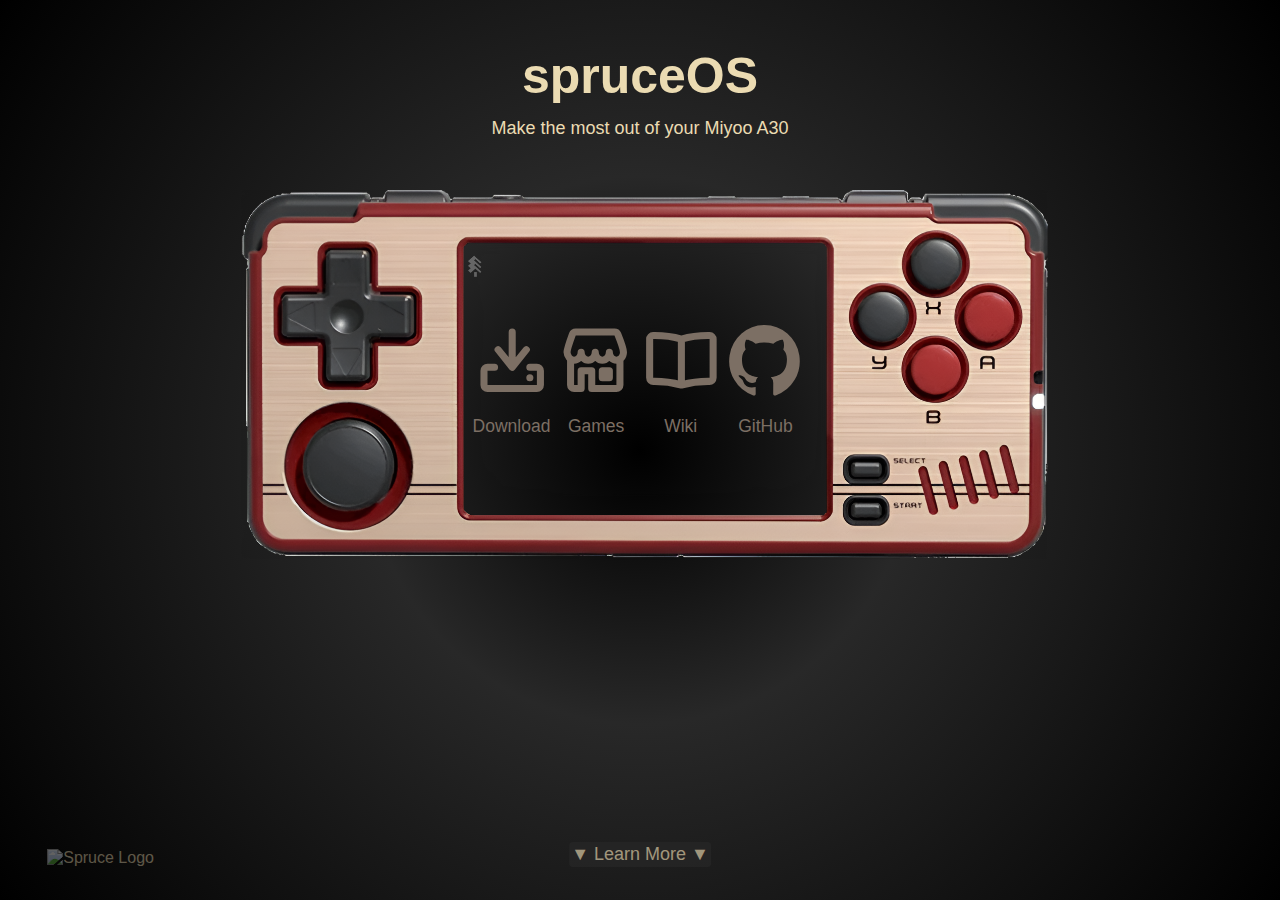
==== homepage.html @ e69a3cd2 "Update homepage.html" ====
<!DOCTYPE html>
<html lang="en">
<head>
    <title>spruceOS Homepage</title>
    <meta charset="UTF-8">
    <meta name="viewport" content="width=device-width, initial-scale=1.0">
    <link rel="stylesheet" href="css/styles.css">
    <link rel="icon" href=
"img/logo.png"
        type="image/x-icon" />
    <style>
        * {
            margin: 0;
            padding: 0;
            box-sizing: border-box;
        }



       body, html {
           position: relative;
    height: 100%;
    width: 100%; 
    display: flex;
    flex-direction: column;
    align-items: center;
    font-family: Arial, sans-serif;
    color: #EBDBB2; 
     background: #282828;
background: -moz-radial-gradient(circle, rgba(0,0,0,1) 0%, rgba(40,40,40,1) 35%, rgba(0,0,0,1) 100%);
background: -webkit-radial-gradient(circle, rgba(0,0,0,1) 0%, rgba(40,40,40,1) 35%, rgba(0,0,0,1) 100%);
background: radial-gradient(circle, rgba(0,0,0,1) 0%, rgba(40,40,40,1) 35%, rgba(0,0,0,1) 100%);
filter: progid:DXImageTransform.Microsoft.gradient(startColorstr="#000000",endColorstr="#000000",GradientType=1); 
    overflow-x: hidden;
}

.page_title {
    font-size: 50px;
    text-align: center;
    position: relative;
    margin-top:3.69%
}

.additional-content {
    margin-top: 1%;
    position: relative;
    text-align: center;
    font-size: 18px;
}

.a30-container {
    position: relative;
    display: flex;
    justify-content: center; /* Center horizontally */
    align-items: center;
    height: auto;
    background-image: url("img/miyooa30.png");
    background-repeat: no-repeat;
    background-position: center;
    background-size: contain;
    transform: scale(7.69);
    transform-origin: top center; /* Set scale from the top center */
    margin-top: 4%; /* Remove any extra margins */
}

.a30-display {
    display: flex;
    justify-content: center;
    align-items: center;
    width: 80%;
    padding: 4.2% 0; /* Adjust for padding */
    transform: scale(0.4); /* Compensate for the outer scale */
    transform-origin: center; /* Scale from the center */
    margin-top: -5px;
}



        .button, .icon-button {
    flex: 1 1 20%; /* Fix proportional dimensions (20% for 4 buttons) */
    max-width: 20%;
    text-align: center;
    cursor: pointer;
    box-sizing: border-box;
    text-decoration: none;
    height: 39px;
    padding-top: 6.9px;
    color: #7c6f64;
}

.button:hover, .icon-button:hover {
    color: #EBDBB2; /*color on hover */
}

.spruceLogo{
    position:absolute;
    opacity: 30%;
    width:10px;
    padding: 2px 0 0 1.5px;
    margin-left: -108px;
    margin-top: -60px;
}

.logo-below {
    position: absolute;
    display: block;
    margin: 0 auto; /* Centra l'immagine */
    width: 9%; /* Regola la dimensione dell'immagine */
    bottom: 3.69%;
    left:3.69%;
    opacity:0.369;
}

.learn-more-button {
    background: #282828;
    border-radius: 3.69px;
    opacity:0.639;
    position: absolute;
    bottom: 3.69%;
    left: 50%;
    transform: translateX(-50%);
    font-size: 18px;
    color: #EBDBB2;
    text-decoration: none;
    padding: 2px;
}

        .button svg, .icon-button svg {
    width: 100%;
    height: auto;
    max-height: 100px; /* max height to limit the icon */
}

        .button.clicked svg {
            fill: currentColor;
        }

.button p, .icon-button p {
    font-size: 5.7px; /* text is adaptable */
    
}

        @media only screen and (hover: none) and (pointer: coarse) and (min-width: 800px) {
            
            .a30-container {
                transform: scale(4.39);    
            }
            
            .a30-display {
                margin-left: 42.9%;
                margin-right: 42.9%;
                padding: 1.9% 0 1.9%;
            }
         }
         
@media only screen and (max-width: 768px){
             .a30-container {
                 margin-top:10%;
                transform: scale(4.99);    
            }
            .page_title{
                margin-top: 29.63%;
            }
            .down_arrow{
                margin-top: 39.63%;
            }
          }

    </style>
</head>
<body>


<h1 class="page_title">spruceOS</h1>
<div class="additional-content">
        <p>Make the most out of your Miyoo A30</p>
    </div>
    
<div class="a30-container">
<div class="a30-display">
    <img class="spruceLogo" src="img/logo.png">
    
    <a href="https://github.com/spruceUI/spruceOS/releases/download/spruceV2.3/spruceV2.3.0.zip" class="button" id="downloadButton">
        <div id="downloadIcon">
            <!-- download icon -->
            <svg xmlns="http://www.w3.org/2000/svg" fill="none" viewBox="0 0 24 24">
                <path stroke="currentColor" stroke-linecap="round" stroke-linejoin="round" stroke-width="2" d="M12 13V4M7 14H5a1 1 0 0 0-1 1v4a1 1 0 0 0 1 1h14a1 1 0 0 0 1-1v-4a1 1 0 0 0-1-1h-2m-1-5-4 5-4-5m9 8h.01"/>
            </svg>
        </div>
        <p>Download</p>
    </a>

    <a href="https://github.com/spruceUI/Ports-and-Free-Games" class="button" id="gamesButton">
        <div id="gamesIcon">
            <!-- games icon -->
            <svg class="w-6 h-6 text-gray-800 dark:text-white" aria-hidden="true" xmlns="http://www.w3.org/2000/svg" width="24" height="24" fill="none" viewBox="0 0 24 24">
  <path stroke="currentColor" stroke-linecap="round" stroke-linejoin="round" stroke-width="2" d="M6 12c.263 0 .524-.06.767-.175a2 2 0 0 0 .65-.491c.186-.21.333-.46.433-.734.1-.274.15-.568.15-.864a2.4 2.4 0 0 0 .586 1.591c.375.422.884.659 1.414.659.53 0 1.04-.237 1.414-.659A2.4 2.4 0 0 0 12 9.736a2.4 2.4 0 0 0 .586 1.591c.375.422.884.659 1.414.659.53 0 1.04-.237 1.414-.659A2.4 2.4 0 0 0 16 9.736c0 .295.052.588.152.861s.248.521.434.73a2 2 0 0 0 .649.488 1.809 1.809 0 0 0 1.53 0 2.03 2.03 0 0 0 .65-.488c.185-.209.332-.457.433-.73.1-.273.152-.566.152-.861 0-.974-1.108-3.85-1.618-5.121A.983.983 0 0 0 17.466 4H6.456a.986.986 0 0 0-.93.645C5.045 5.962 4 8.905 4 9.736c.023.59.241 1.148.611 1.567.37.418.865.667 1.389.697Zm0 0c.328 0 .651-.091.94-.266A2.1 2.1 0 0 0 7.66 11h.681a2.1 2.1 0 0 0 .718.734c.29.175.613.266.942.266.328 0 .651-.091.94-.266.29-.174.537-.427.719-.734h.681a2.1 2.1 0 0 0 .719.734c.289.175.612.266.94.266.329 0 .652-.091.942-.266.29-.174.536-.427.718-.734h.681c.183.307.43.56.719.734.29.174.613.266.941.266a1.819 1.819 0 0 0 1.06-.351M6 12a1.766 1.766 0 0 1-1.163-.476M5 12v7a1 1 0 0 0 1 1h2v-5h3v5h7a1 1 0 0 0 1-1v-7m-5 3v2h2v-2h-2Z"/>
</svg>
        </div>
        <p>Games</p>
    </a>

    <a href="https://github.com/spruceUI/spruceOS/wiki" class="icon-button" id="wikiButton">
        <div id="wikiIcon">
            <!--  wiki icon -->
            <svg class="w-6 h-6 text-gray-800 dark:text-white" aria-hidden="true" xmlns="http://www.w3.org/2000/svg" width="24" height="24" fill="none" viewBox="0 0 24 24">
                <path stroke="currentColor" stroke-linecap="round" stroke-linejoin="round" stroke-width="2" d="M12 6.03v13m0-13c-2.819-.831-4.715-1.076-8.029-1.023A.99.99 0 0 0 3 6v11c0 .563.466 1.014 1.03 1.007 3.122-.043 5.018.212 7.97 1.023m0-13c2.819-.831 4.715-1.076 8.029-1.023A.99.99 0 0 1 21 6v11c0 .563-.466 1.014-1.03 1.007-3.122-.043-5.018.212-7.97 1.023"/>
            </svg>
        </div>
        <p>Wiki</p>
    </a>

    <a href="https://github.com/spruceUI/spruceOS/" class="icon-button" id="faqButton">
        <div id="faqIcon">
            <!--  GitHub icon -->
            <svg class="w-6 h-6 text-gray-800 dark:text-white" aria-hidden="true" xmlns="http://www.w3.org/2000/svg" width="24" height="24" fill="currentColor" viewBox="0 0 24 24">
                <path fill-rule="evenodd" d="M12.006 2a9.847 9.847 0 0 0-6.484 2.44 10.32 10.32 0 0 0-3.393 6.17 10.48 10.48 0 0 0 1.317 6.955 10.045 10.045 0 0 0 5.4 4.418c.504.095.683-.223.683-.494 0-.245-.01-1.052-.014-1.908-2.78.62-3.366-1.21-3.366-1.21a2.711 2.711 0 0 0-1.11-1.5c-.907-.637.07-.621.07-.621.317.044.62.163.885.346.266.183.487.426.647.71.135.253.318.476.538.655a2.079 2.079 0 0 0 2.37.196c.045-.52.27-1.006.635-1.37-2.219-.259-4.554-1.138-4.554-5.07a4.022 4.022 0 0 1 1.031-2.75 3.77 3.77 0 0 1 .096-2.713s.839-.275 2.749 1.05a9.26 9.26 0 0 1 5.004 0c1.906-1.325 2.74-1.05 2.74-1.05.37.858.406 1.828.101 2.713a4.017 4.017 0 0 1 1.029 2.75c0 3.939-2.339 4.805-4.564 5.058a2.471 2.471 0 0 1 .679 1.897c0 1.372-.012 2.477-.012 2.814 0 .272.18.592.687.492a10.05 10.05 0 0 0 5.4-4.418 10.48 10.48 0 0 0 1.317-6.955 10.32 10.32 0 0 0-3.393-6.17A9.847 9.847 0 0 0 12.006 2Z"/>
            </svg>
        </div>
        <p>GitHub</p>
    </a>

</div>
</div>
    
    <img src="img/spruce_logo.png" class="logo-below" alt="Spruce Logo">
    
<a href="#" class="learn-more-button">▼ Learn More ▼</a>
    
    <script>
        function toggleIcon(buttonId, iconId) {
            const button = document.getElementById(buttonId);
            const iconContainer = document.getElementById(iconId);
            const isClicked = button.classList.toggle('clicked');

            if (iconId === 'wikiIcon') {
                iconContainer.innerHTML = isClicked ? 
                    `<svg xmlns="http://www.w3.org/2000/svg" fill="currentColor" viewBox="0 0 24 24"><path fill-rule="evenodd" d="M11 4.717c-2.286-.58-4.16-.756-7.045-.71A1.99 1.99 0 0 0 2 6v11c0 1.133.934 2.022 2.044 2.007..."/></svg>` : 
                    `<svg xmlns="http://www.w3.org/2000/svg" fill="none" viewBox="0 0 24 24"><path stroke="currentColor" stroke-linecap="round" stroke-linejoin="round" stroke-width="2" d="M12 6.03v13..."/></svg>`;
            }
        }
    </script>
</body>
</html>
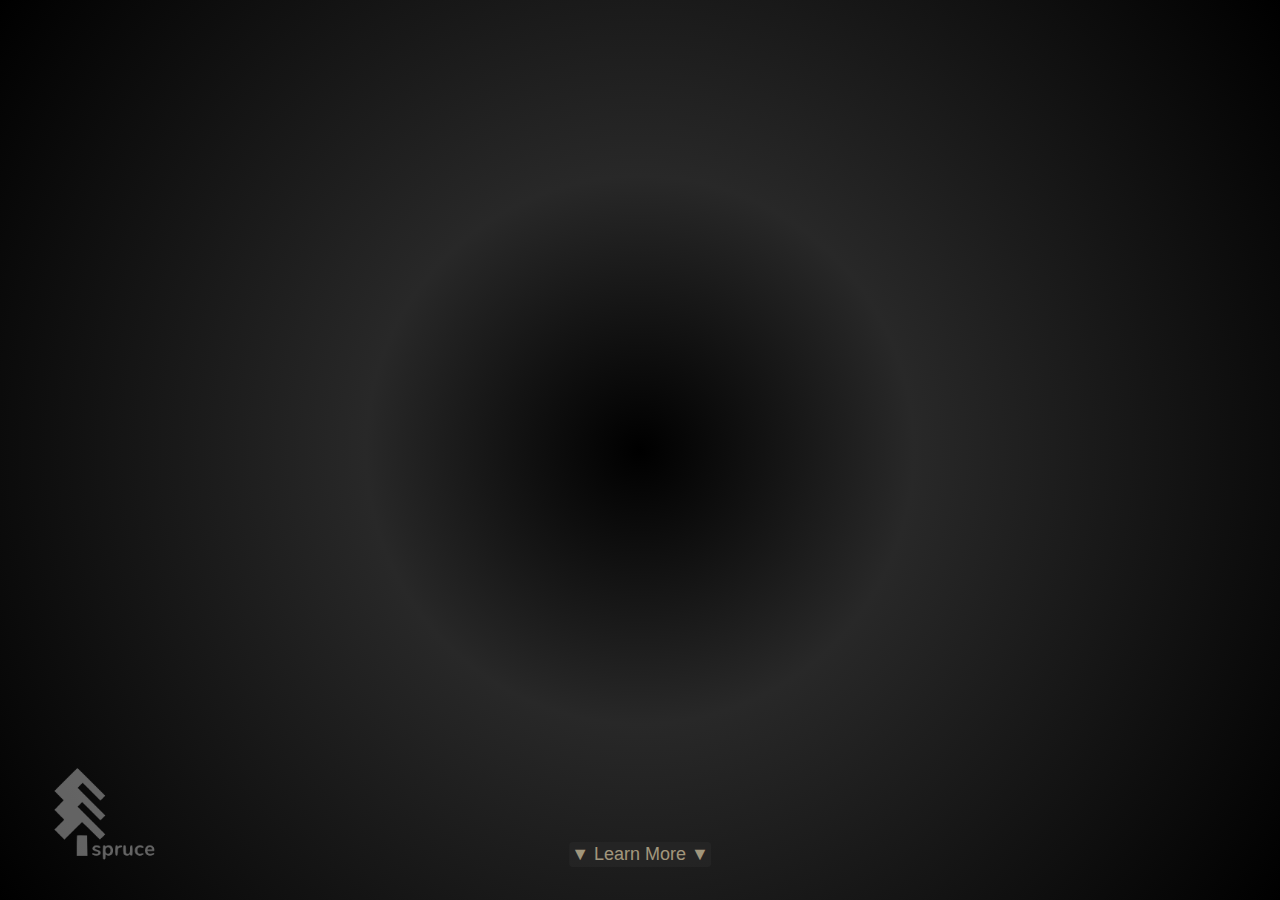
==== commit 9232679e: "Update homepage.html" ====
--- a/homepage.html
+++ b/homepage.html
@@ -139,6 +139,47 @@
     font-size: 5.7px; /* text is adaptable */
     
 }
+          
+          /* Scorrimento da destra a sinistra */
+.slide-in-right {
+    transform: translateX(100%); /* Inizialmente spostato a destra */
+    opacity: 0; 
+    animation: slideInRight 0.5s forwards;
+}
+
+@keyframes slideInRight {
+    to {
+        transform: translateX(0); /* Riporta alla posizione originale */
+        opacity: 1;
+    }
+}
+
+/* Scorrimento dall'alto verso il basso */
+.slide-in-down {
+    transform: translateY(-100%); /* Inizialmente spostato sopra */
+    opacity: 0; 
+    animation: slideInDown 0.5s forwards;
+}
+
+@keyframes slideInDown {
+    to {
+        transform: translateY(0); /* Riporta alla posizione originale */
+        opacity: 1;
+    }
+}
+/* Scorrimento dal basso verso l'alto */
+.slide-in-up {
+    transform: translateY(100%) scale(7.69); /* Inizialmente spostato sotto */
+    opacity: 0; 
+    animation: slideInUp 0.5s forwards;
+}
+
+@keyframes slideInUp {
+    to {
+        transform: translateY(0) scale(7.69); /* Riporta alla posizione originale */
+        opacity: 1;
+    }
+}
 
         @media only screen and (hover: none) and (pointer: coarse) and (min-width: 800px) {
             
@@ -164,6 +205,19 @@
             .down_arrow{
                 margin-top: 39.63%;
             }
+            
+            .slide-in-up {
+    transform: translateY(100%) scale(4.99); /* Inizialmente spostato sotto */
+    opacity: 0; 
+    animation: slideInUp 0.5s forwards;
+}
+
+@keyframes slideInUp {
+    to {
+        transform: translateY(0) scale(4.99); /* Riporta alla posizione originale */
+        opacity: 1;
+    }
+}
           }
 
     </style>
@@ -171,12 +225,12 @@
 <body>
 
 
-<h1 class="page_title">spruceOS</h1>
-<div class="additional-content">
+<h1 class="page_title hidden slide-in-down">spruceOS</h1>
+<div class="additional-content hidden slide-in-down">
         <p>Make the most out of your Miyoo A30</p>
     </div>
     
-<div class="a30-container">
+<div class="a30-container hidden slide-in-up">
 <div class="a30-display">
     <img class="spruceLogo" src="img/logo.png">
     
@@ -239,6 +293,18 @@
                     `<svg xmlns="http://www.w3.org/2000/svg" fill="none" viewBox="0 0 24 24"><path stroke="currentColor" stroke-linecap="round" stroke-linejoin="round" stroke-width="2" d="M12 6.03v13..."/></svg>`;
             }
         }
+        
+        document.addEventListener('DOMContentLoaded', () => {
+    const elements = document.querySelectorAll('.hidden');
+    
+    // Aggiungi le classi di animazione
+    elements.forEach((element, index) => {
+        setTimeout(() => {
+            element.classList.remove('hidden');
+            element.classList.add(element.classList.contains('slide-in-right') ? 'slide-in-right' : 'slide-in-down');
+        }, index * 200); // Aggiungi un ritardo crescente per ogni elemento
+    });
+});
     </script>
 </body>
 </html>
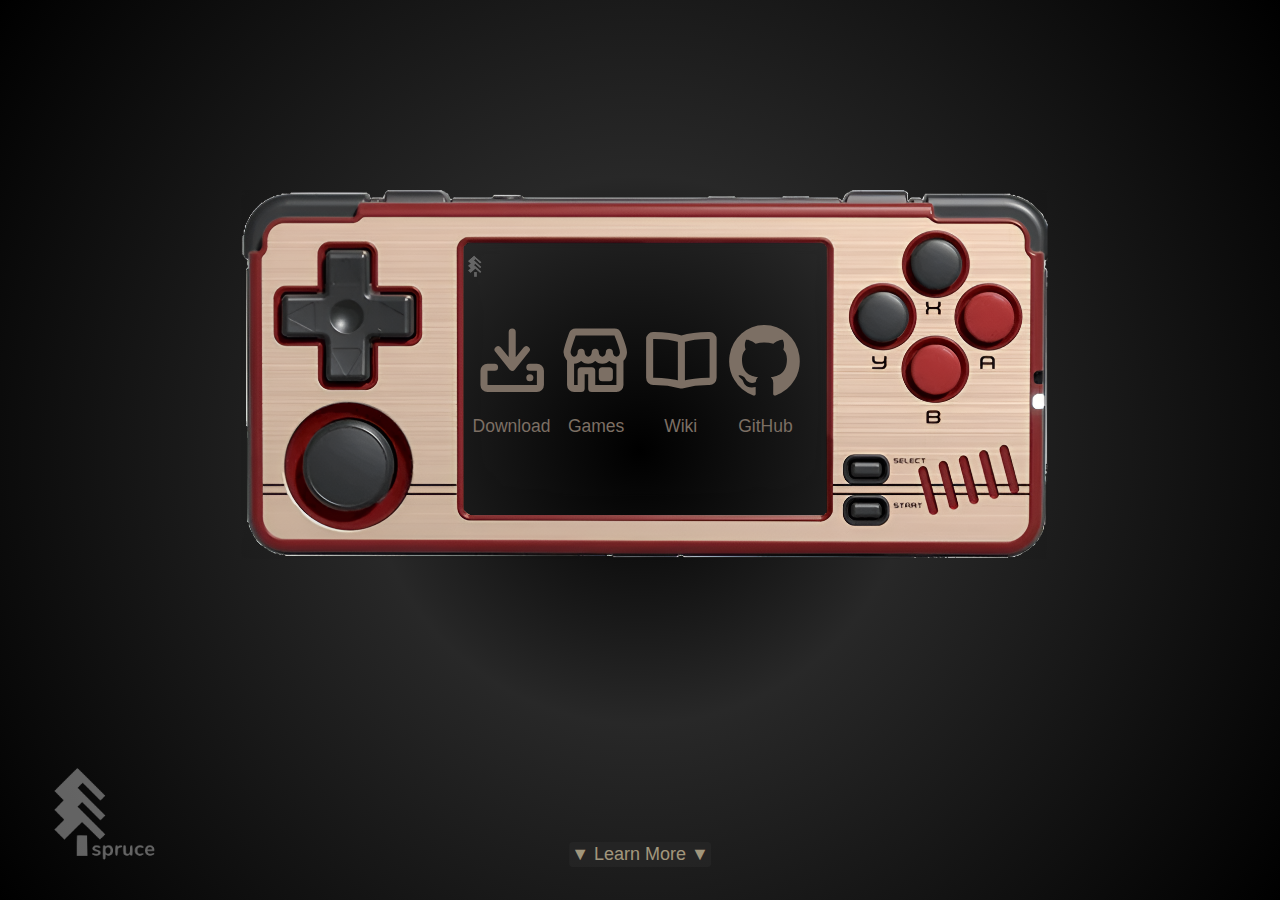
==== commit 8a9b741f: "Update homepage.html" ====
--- a/homepage.html
+++ b/homepage.html
@@ -139,6 +139,32 @@
     font-size: 5.7px; /* text is adaptable */
     
 }
+
+        @media only screen and (hover: none) and (pointer: coarse) and (min-width: 800px) {
+            
+            .a30-container {
+                transform: scale(4.39);    
+            }
+            
+            .a30-display {
+                margin-left: 42.9%;
+                margin-right: 42.9%;
+                padding: 1.9% 0 1.9%;
+            }
+         }
+         
+@media only screen and (max-width: 768px){
+             .a30-container {
+                 margin-top:10%;
+                transform: scale(4.99);    
+            }
+            .page_title{
+                margin-top: 29.63%;
+            }
+            .down_arrow{
+                margin-top: 39.63%;
+            }
+          }
           
           /* Scorrimento da destra a sinistra */
 .slide-in-right {
@@ -169,56 +195,17 @@
 }
 /* Scorrimento dal basso verso l'alto */
 .slide-in-up {
-    transform: translateY(100%) scale(7.69); /* Inizialmente spostato sotto */
+    transform: translateY(100%); /* Inizialmente spostato sotto */
     opacity: 0; 
     animation: slideInUp 0.5s forwards;
 }
 
 @keyframes slideInUp {
     to {
-        transform: translateY(0) scale(7.69); /* Riporta alla posizione originale */
+        transform: translateY(0); /* Riporta alla posizione originale */
         opacity: 1;
     }
 }
-
-        @media only screen and (hover: none) and (pointer: coarse) and (min-width: 800px) {
-            
-            .a30-container {
-                transform: scale(4.39);    
-            }
-            
-            .a30-display {
-                margin-left: 42.9%;
-                margin-right: 42.9%;
-                padding: 1.9% 0 1.9%;
-            }
-         }
-         
-@media only screen and (max-width: 768px){
-             .a30-container {
-                 margin-top:10%;
-                transform: scale(4.99);    
-            }
-            .page_title{
-                margin-top: 29.63%;
-            }
-            .down_arrow{
-                margin-top: 39.63%;
-            }
-            
-            .slide-in-up {
-    transform: translateY(100%) scale(4.99); /* Inizialmente spostato sotto */
-    opacity: 0; 
-    animation: slideInUp 0.5s forwards;
-}
-
-@keyframes slideInUp {
-    to {
-        transform: translateY(0) scale(4.99); /* Riporta alla posizione originale */
-        opacity: 1;
-    }
-}
-          }
 
     </style>
 </head>
@@ -230,7 +217,7 @@
         <p>Make the most out of your Miyoo A30</p>
     </div>
     
-<div class="a30-container hidden slide-in-up">
+<div class="a30-container">
 <div class="a30-display">
     <img class="spruceLogo" src="img/logo.png">
     
@@ -279,7 +266,7 @@
     
     <img src="img/spruce_logo.png" class="logo-below" alt="Spruce Logo">
     
-<a href="#" class="learn-more-button">▼ Learn More ▼</a>
+<a href="#" class="learn-more-button ">▼ Learn More ▼</a>
     
     <script>
         function toggleIcon(buttonId, iconId) {
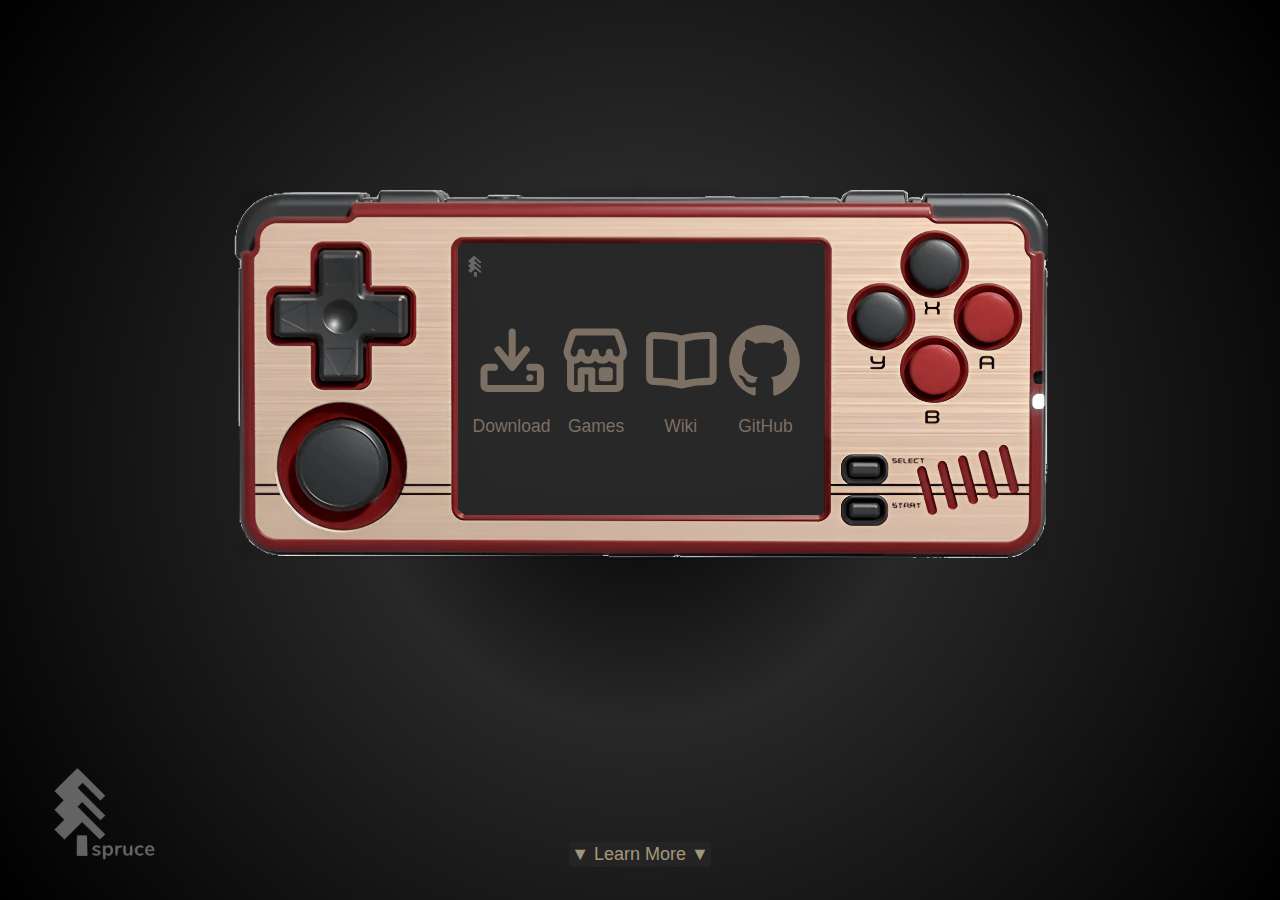
==== commit b78ad25c: "Update homepage.html" ====
--- a/homepage.html
+++ b/homepage.html
@@ -49,6 +49,7 @@
 }
 
 .a30-container {
+    
     position: relative;
     display: flex;
     justify-content: center; /* Center horizontally */
@@ -63,7 +64,23 @@
     margin-top: 4%; /* Remove any extra margins */
 }
 
+.a30_bg{
+position:absolute;
+    width:50%;
+    height:90%;
+    background-color:#282828;
+}
+
+
+.a30_hardware{
+position:absolute;
+width:auto;
+    height:100%;
+}
+
+
 .a30-display {
+    position:relative;
     display: flex;
     justify-content: center;
     align-items: center;
@@ -143,7 +160,7 @@
         @media only screen and (hover: none) and (pointer: coarse) and (min-width: 800px) {
             
             .a30-container {
-                transform: scale(4.39);    
+                transform: scale(4);    
             }
             
             .a30-display {
@@ -218,7 +235,9 @@
     </div>
     
 <div class="a30-container">
-<div class="a30-display">
+    <div class="a30_bg"></div>
+    <img src="img/miyooa30.png" class="a30_hardware"></img>
+    <div class="a30-display">
     <img class="spruceLogo" src="img/logo.png">
     
     <a href="https://github.com/spruceUI/spruceOS/releases/download/spruceV2.3/spruceV2.3.0.zip" class="button" id="downloadButton">
@@ -261,7 +280,7 @@
         <p>GitHub</p>
     </a>
 
-</div>
+    </div>
 </div>
     
     <img src="img/spruce_logo.png" class="logo-below" alt="Spruce Logo">
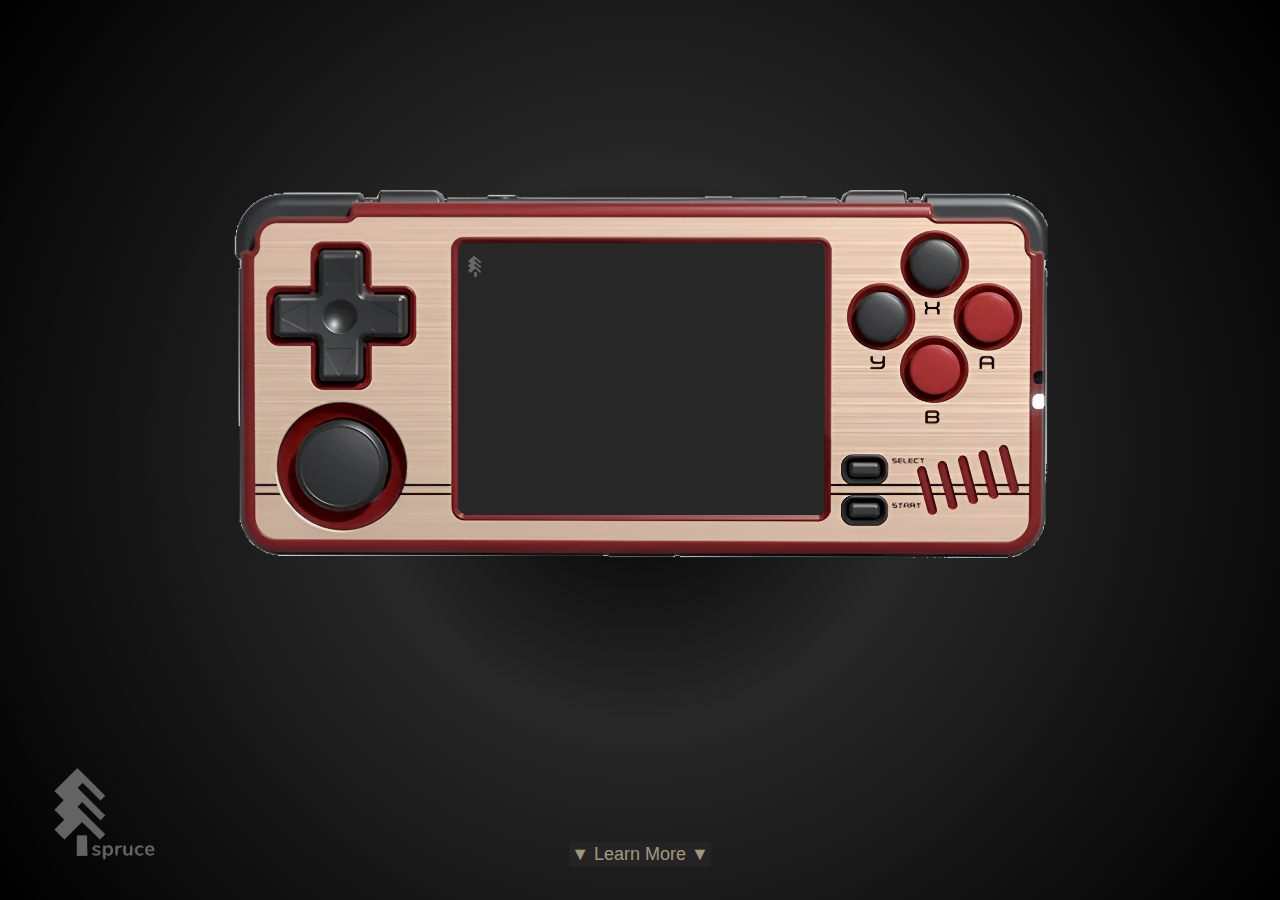
==== commit 1bf325d8: "Update homepage.html" ====
--- a/homepage.html
+++ b/homepage.html
@@ -55,7 +55,6 @@
     justify-content: center; /* Center horizontally */
     align-items: center;
     height: auto;
-    background-image: url("img/miyooa30.png");
     background-repeat: no-repeat;
     background-position: center;
     background-size: contain;
@@ -240,7 +239,7 @@
     <div class="a30-display">
     <img class="spruceLogo" src="img/logo.png">
     
-    <a href="https://github.com/spruceUI/spruceOS/releases/download/spruceV2.3/spruceV2.3.0.zip" class="button" id="downloadButton">
+    <a href="https://github.com/spruceUI/spruceOS/releases/download/spruceV2.3/spruceV2.3.0.zip" class="button hidden slide-in-up" id="downloadButton">
         <div id="downloadIcon">
             <!-- download icon -->
             <svg xmlns="http://www.w3.org/2000/svg" fill="none" viewBox="0 0 24 24">
@@ -250,7 +249,7 @@
         <p>Download</p>
     </a>
 
-    <a href="https://github.com/spruceUI/Ports-and-Free-Games" class="button" id="gamesButton">
+    <a href="https://github.com/spruceUI/Ports-and-Free-Games" class="button hidden slide-in-up" id="gamesButton">
         <div id="gamesIcon">
             <!-- games icon -->
             <svg class="w-6 h-6 text-gray-800 dark:text-white" aria-hidden="true" xmlns="http://www.w3.org/2000/svg" width="24" height="24" fill="none" viewBox="0 0 24 24">
@@ -260,7 +259,7 @@
         <p>Games</p>
     </a>
 
-    <a href="https://github.com/spruceUI/spruceOS/wiki" class="icon-button" id="wikiButton">
+    <a href="https://github.com/spruceUI/spruceOS/wiki" class="icon-button hidden slide-in-up" id="wikiButton">
         <div id="wikiIcon">
             <!--  wiki icon -->
             <svg class="w-6 h-6 text-gray-800 dark:text-white" aria-hidden="true" xmlns="http://www.w3.org/2000/svg" width="24" height="24" fill="none" viewBox="0 0 24 24">
@@ -270,7 +269,7 @@
         <p>Wiki</p>
     </a>
 
-    <a href="https://github.com/spruceUI/spruceOS/" class="icon-button" id="faqButton">
+    <a href="https://github.com/spruceUI/spruceOS/" class="icon-button hidden slide-in-up" id="faqButton">
         <div id="faqIcon">
             <!--  GitHub icon -->
             <svg class="w-6 h-6 text-gray-800 dark:text-white" aria-hidden="true" xmlns="http://www.w3.org/2000/svg" width="24" height="24" fill="currentColor" viewBox="0 0 24 24">
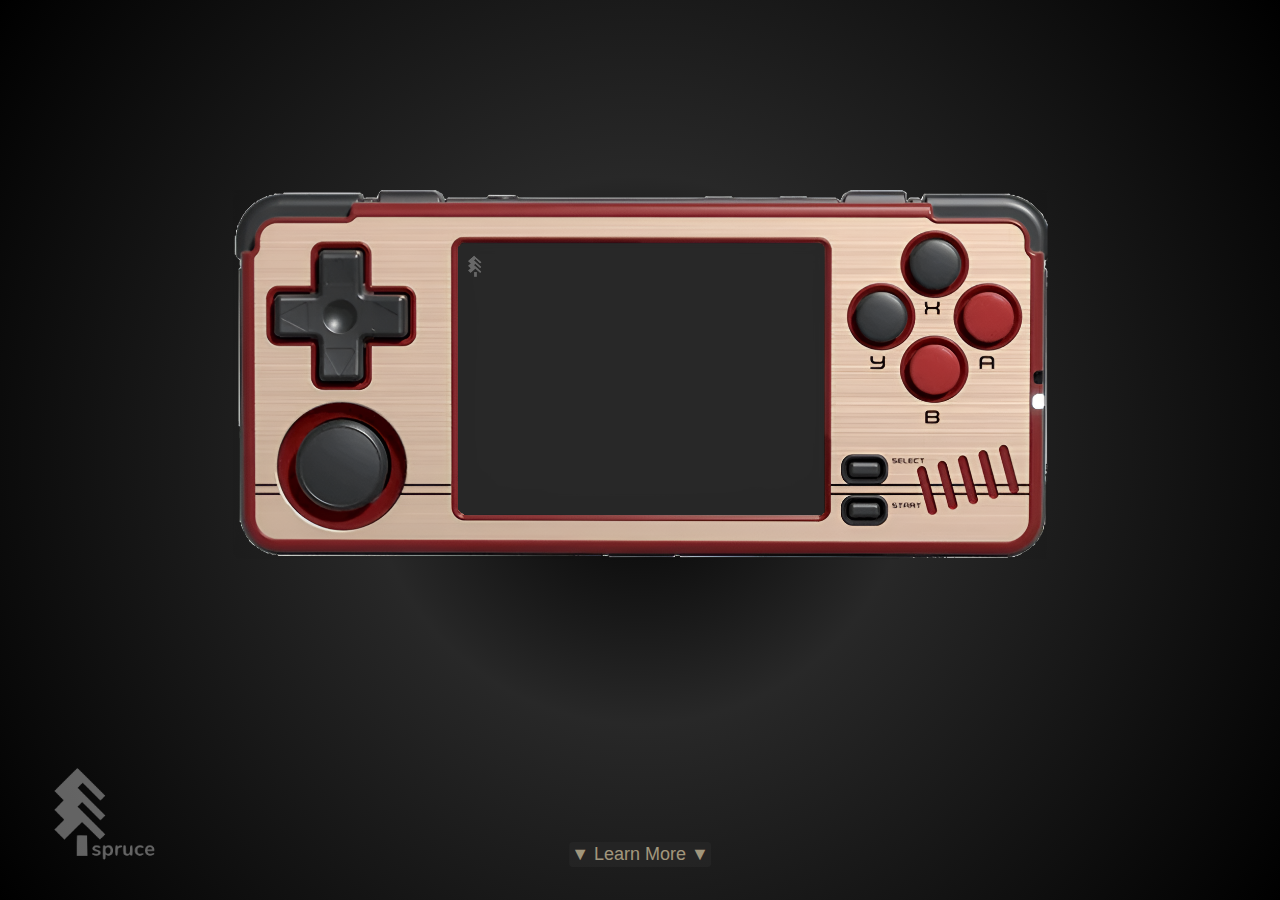
==== commit 89bfc7c1: "Update homepage.html" ====
--- a/homepage.html
+++ b/homepage.html
@@ -65,8 +65,8 @@
 
 .a30_bg{
 position:absolute;
-    width:50%;
-    height:90%;
+    width:28%;
+    height:84%;
     background-color:#282828;
 }
 
@@ -310,6 +310,18 @@
         }, index * 200); // Aggiungi un ritardo crescente per ogni elemento
     });
 });
+
+// Seleziona l'immagine .a30_hardware
+        const a30HardwareImage = document.getElementById('a30_hardware');
+        
+        // Seleziona l'elemento .a30_bg
+        const a30Bg = document.querySelector('.a30_bg');
+
+        // Aggiungi un evento 'load' sull'immagine
+        a30HardwareImage.addEventListener('load', () => {
+            // Mostra l'elemento .a30_bg quando l'immagine è caricata
+            a30Bg.style.display = 'absolute';
+        });
     </script>
 </body>
 </html>
